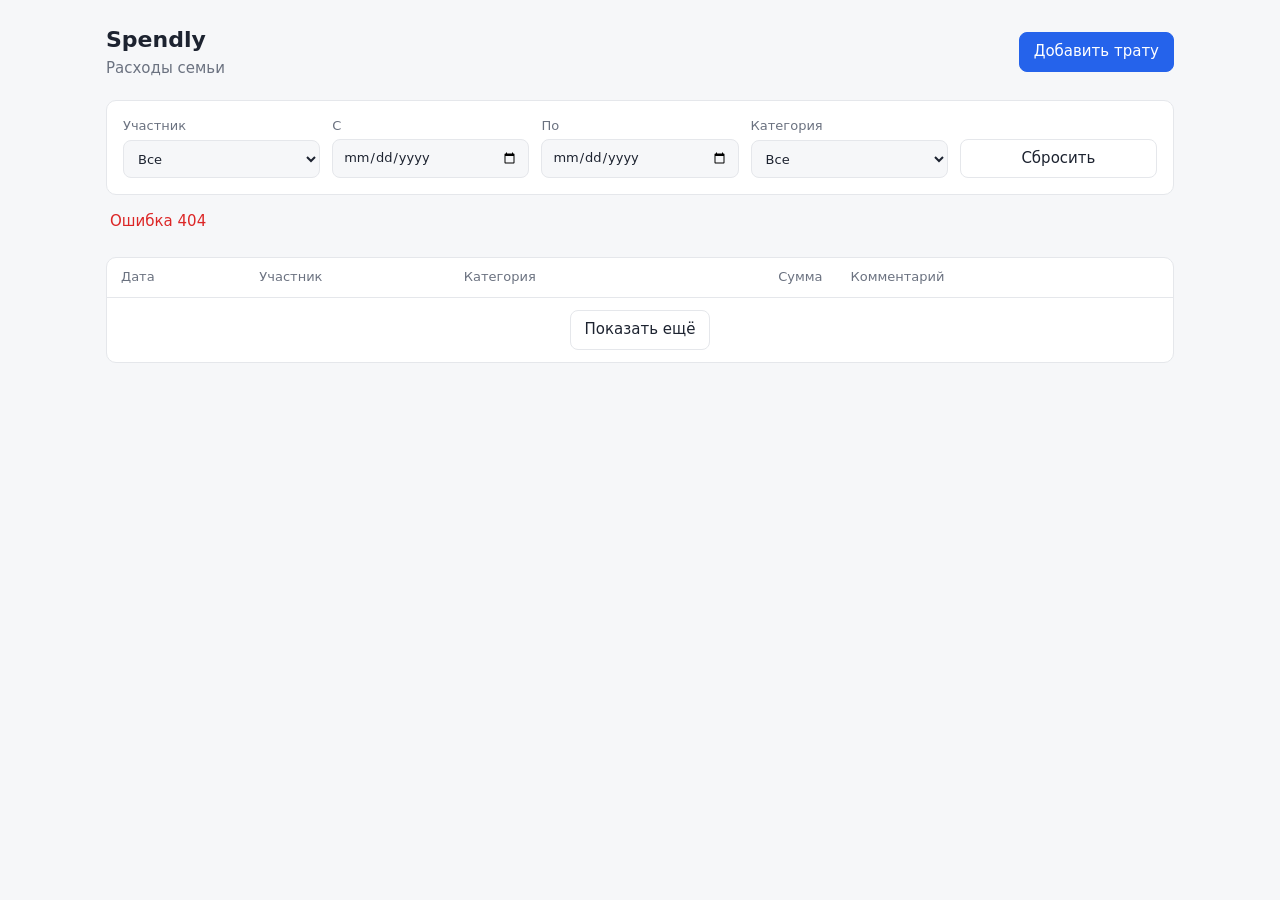
==== web/index.html @ 037816d2 "Day 1: end-to-end skeleton — bot agent, REST API, web panel, compose - expense: Money in kopecks, ca" ====
<!doctype html>
<html lang="ru">
<head>
<meta charset="utf-8">
<meta name="viewport" content="width=device-width, initial-scale=1">
<title>Spendly — расходы семьи</title>
<style>
:root { --bg:#f6f7f9; --card:#fff; --text:#1d2330; --muted:#6b7280; --line:#e5e7eb; --accent:#2563eb; --danger:#dc2626; --radius:10px; color-scheme: light dark; }
@media (prefers-color-scheme: dark) { :root { --bg:#0f1115; --card:#181b21; --text:#e6e8ec; --muted:#9aa3b2; --line:#2a2f38; --accent:#60a5fa; --danger:#f87171; } }
* { box-sizing: border-box; }
body { margin: 0; font: 15px/1.45 system-ui, -apple-system, "Segoe UI", Roboto, sans-serif; background: var(--bg); color: var(--text); }
main { max-width: 1100px; margin: 0 auto; padding: 24px 16px 48px; }
header { display: flex; align-items: center; justify-content: space-between; gap: 16px; margin-bottom: 20px; flex-wrap: wrap; }
h1 { font-size: 22px; margin: 0; }
header p { margin: 2px 0 0; color: var(--muted); }
.card { background: var(--card); border: 1px solid var(--line); border-radius: var(--radius); }
.filters { display: grid; grid-template-columns: repeat(auto-fit, minmax(160px, 1fr)); gap: 12px; padding: 16px; margin-bottom: 16px; align-items: end; }
label { display: flex; flex-direction: column; gap: 4px; font-size: 13px; color: var(--muted); }
input, select { font: inherit; color: var(--text); background: var(--bg); border: 1px solid var(--line); border-radius: 8px; padding: 8px 10px; min-height: 38px; }
button { font: inherit; border-radius: 8px; padding: 8px 14px; border: 1px solid var(--line); background: var(--card); color: var(--text); cursor: pointer; min-height: 38px; }
button.primary { background: var(--accent); border-color: var(--accent); color: #fff; }
button.link { border: none; background: none; color: var(--accent); padding: 4px 6px; min-height: auto; }
button.link.danger { color: var(--danger); }
:focus-visible { outline: 2px solid var(--accent); outline-offset: 2px; }
.summary { display: flex; gap: 8px 20px; flex-wrap: wrap; margin: 0 4px 12px; color: var(--muted); }
.summary b { color: var(--text); }
.table-wrap { overflow-x: auto; }
table { width: 100%; border-collapse: collapse; }
th, td { padding: 10px 14px; text-align: left; border-bottom: 1px solid var(--line); white-space: nowrap; }
th { font-size: 13px; color: var(--muted); font-weight: 500; }
td.amount, th.amount { text-align: right; font-variant-numeric: tabular-nums; }
td.comment { white-space: normal; min-width: 160px; }
tbody tr:last-child td { border-bottom: none; }
.tag { font-size: 13px; padding: 2px 8px; border-radius: 999px; background: var(--bg); border: 1px solid var(--line); }
.empty { padding: 40px 16px; text-align: center; color: var(--muted); }
.more { display: flex; justify-content: center; padding: 12px; }
.error { color: var(--danger); margin: 0 4px 12px; }
.error:empty { display: none; }
.visually-hidden { position: absolute; width: 1px; height: 1px; overflow: hidden; clip: rect(0 0 0 0); }
dialog { border: 1px solid var(--line); border-radius: var(--radius); background: var(--card); color: var(--text); padding: 20px; width: min(420px, calc(100vw - 32px)); }
dialog::backdrop { background: rgb(0 0 0 / .4); }
dialog form { display: grid; gap: 12px; }
dialog h2 { margin: 0 0 4px; font-size: 18px; }
.actions { display: flex; justify-content: flex-end; gap: 8px; margin-top: 4px; }
</style>
</head>
<body>
<main>
  <header>
    <div><h1>Spendly</h1><p>Расходы семьи</p></div>
    <button class="primary" id="add">Добавить трату</button>
  </header>

  <section class="card filters" aria-label="Фильтры">
    <label>Участник <select id="f-user"><option value="">Все</option></select></label>
    <label>С <input type="date" id="f-from"></label>
    <label>По <input type="date" id="f-to"></label>
    <label>Категория <select id="f-category"><option value="">Все</option></select></label>
    <button id="reset">Сбросить</button>
  </section>

  <p class="error" id="error" role="alert"></p>
  <div class="summary" id="summary" aria-live="polite"></div>

  <section class="card">
    <div class="table-wrap"><table>
      <thead><tr><th>Дата</th><th>Участник</th><th>Категория</th><th class="amount">Сумма</th><th>Комментарий</th><th><span class="visually-hidden">Действия</span></th></tr></thead>
      <tbody id="rows"></tbody>
    </table></div>
    <div class="empty" id="empty" hidden>Трат нет. Напишите боту «кофе 350» или добавьте трату здесь.</div>
    <div class="more" id="more" hidden><button id="more-btn">Показать ещё</button></div>
  </section>
</main>

<dialog id="dialog" aria-labelledby="form-title">
  <form id="form">
    <h2 id="form-title">Новая трата</h2>
    <label>Участник <select name="user_id" required></select></label>
    <label>Сумма, ₽ <input name="amount" inputmode="decimal" required placeholder="350"></label>
    <label>Категория <select name="category" required></select></label>
    <label>Дата <input name="spent_at" type="date" required></label>
    <label>Комментарий <input name="comment" maxlength="500" placeholder="кофе"></label>
    <p class="error" id="form-error" role="alert"></p>
    <div class="actions">
      <button type="button" id="cancel">Отмена</button>
      <button class="primary" type="submit">Сохранить</button>
    </div>
  </form>
</dialog>

<script>
const PAGE = 50;
const FILTERS = [['user_id', 'f-user'], ['from', 'f-from'], ['to', 'f-to'], ['category', 'f-category']];
const $ = (id) => document.getElementById(id);
const rub = new Intl.NumberFormat('ru-RU', { style: 'currency', currency: 'RUB', maximumFractionDigits: 2 });
const esc = (s) => String(s).replace(/[&<>"']/g, (c) => ({ '&': '&amp;', '<': '&lt;', '>': '&gt;', '"': '&quot;', "'": '&#39;' }[c]));
const fmtDate = (d) => d.split('-').reverse().join('.');
const today = () => new Date().toLocaleDateString('sv-SE'); // YYYY-MM-DD в поясе браузера

let items = [], users = [], editing = null;

async function api(method, path, body) {
  const res = await fetch(path, {
    method,
    headers: body ? { 'Content-Type': 'application/json' } : {},
    body: body ? JSON.stringify(body) : undefined,
  });
  if (res.status === 204) return null;
  const data = await res.json().catch(() => ({}));
  if (!res.ok) throw new Error(data.error || `Ошибка ${res.status}`);
  return data;
}

async function load(append = false) {
  $('error').textContent = '';
  const params = new URLSearchParams({ limit: PAGE, offset: append ? items.length : 0 });
  for (const [key, id] of FILTERS) if ($(id).value) params.set(key, $(id).value);
  try {
    const data = await api('GET', '/api/expenses?' + params);
    items = append ? items.concat(data.items) : data.items;
    render(data.summary);
  } catch (e) { $('error').textContent = e.message; }
}

function render(summary) {
  $('rows').innerHTML = items.map((e) => `
    <tr>
      <td>${fmtDate(e.spent_at)}</td>
      <td>${esc(e.user_name)}</td>
      <td><span class="tag">${esc(e.category)}</span></td>
      <td class="amount">${rub.format(e.amount)}</td>
      <td class="comment">${esc(e.comment)}</td>
      <td><button class="link" data-edit="${e.id}">Изменить</button><button class="link danger" data-delete="${e.id}">Удалить</button></td>
    </tr>`).join('');
  $('empty').hidden = items.length > 0;
  $('more').hidden = items.length >= summary.count;
  const cats = Object.entries(summary.by_category).sort((a, b) => b[1] - a[1])
    .map(([c, m]) => `${esc(c)} ${rub.format(m)}`).join(' · ');
  $('summary').innerHTML = `<span>Трат: <b>${summary.count}</b></span><span>Сумма: <b>${rub.format(summary.total)}</b></span>${cats ? `<span>${cats}</span>` : ''}`;
}

function openForm(e) {
  editing = e || null;
  const f = $('form');
  $('form-title').textContent = e ? 'Изменить трату' : 'Новая трата';
  $('form-error').textContent = '';
  f.user_id.value = e ? e.user_id : ($('f-user').value || users[0].id);
  f.amount.value = e ? e.amount : '';
  f.category.value = e ? e.category : 'еда';
  f.spent_at.value = e ? e.spent_at : today();
  f.spent_at.max = today();
  f.comment.value = e ? e.comment : '';
  $('dialog').showModal();
  f.amount.focus();
}

$('form').addEventListener('submit', async (ev) => {
  ev.preventDefault();
  const f = ev.target;
  const body = {
    user_id: Number(f.user_id.value), amount: f.amount.value, category: f.category.value,
    spent_at: f.spent_at.value, comment: f.comment.value,
  };
  try {
    if (editing) await api('PATCH', `/api/expenses/${editing.id}`, body);
    else await api('POST', '/api/expenses', body);
    $('dialog').close();
    load();
  } catch (e) { $('form-error').textContent = e.message; }
});

$('rows').addEventListener('click', async (ev) => {
  const { edit, delete: del } = ev.target.dataset;
  const e = items.find((x) => x.id === Number(edit || del));
  if (!e) return;
  if (edit) return openForm(e);
  if (!confirm(`Удалить «${e.comment || e.category}» на ${rub.format(e.amount)}?`)) return;
  try { await api('DELETE', `/api/expenses/${e.id}`); load(); } catch (err) { $('error').textContent = err.message; }
});

$('add').addEventListener('click', () => {
  if (users.length) openForm();
  else $('error').textContent = 'В семье пока нет участников: задайте FAMILY_MEMBERS или напишите боту.';
});
$('cancel').addEventListener('click', () => $('dialog').close());
$('more-btn').addEventListener('click', () => load(true));
$('reset').addEventListener('click', () => { for (const [, id] of FILTERS) $(id).value = ''; load(); });
for (const [, id] of FILTERS) $(id).addEventListener('change', () => load());

(async () => {
  try {
    const [u, cats] = await Promise.all([api('GET', '/api/users'), api('GET', '/api/categories')]);
    users = u;
    const userOpts = users.map((x) => `<option value="${x.id}">${esc(x.name)}</option>`).join('');
    const catOpts = cats.map((c) => `<option>${esc(c)}</option>`).join('');
    $('f-user').insertAdjacentHTML('beforeend', userOpts);
    $('f-category').insertAdjacentHTML('beforeend', catOpts);
    $('form').user_id.innerHTML = userOpts;
    $('form').category.innerHTML = catOpts;
  } catch (e) { $('error').textContent = e.message; }
  load();
})();
</script>
</body>
</html>
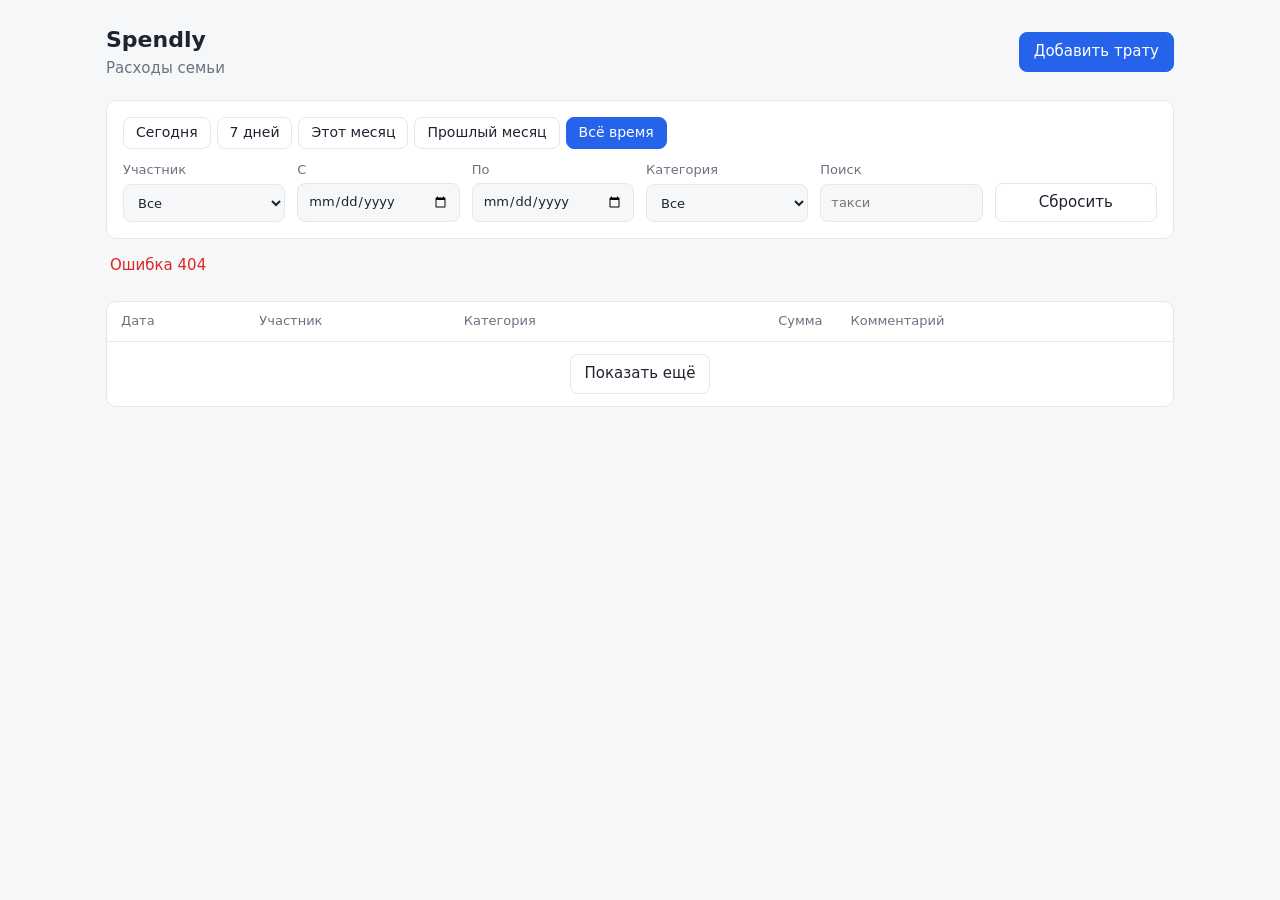
==== commit faabc550: "Day 4: panel period presets, comment search, phone layout - presets use the same period rules as the" ====
--- a/web/index.html
+++ b/web/index.html
@@ -14,7 +14,10 @@
 h1 { font-size: 22px; margin: 0; }
 header p { margin: 2px 0 0; color: var(--muted); }
 .card { background: var(--card); border: 1px solid var(--line); border-radius: var(--radius); }
-.filters { display: grid; grid-template-columns: repeat(auto-fit, minmax(160px, 1fr)); gap: 12px; padding: 16px; margin-bottom: 16px; align-items: end; }
+.filters { display: grid; grid-template-columns: repeat(auto-fit, minmax(140px, 1fr)); gap: 12px; padding: 16px; margin-bottom: 16px; align-items: end; }
+.presets { grid-column: 1 / -1; display: flex; flex-wrap: wrap; gap: 6px; }
+.presets button { min-height: 32px; padding: 4px 12px; font-size: 14px; }
+.presets button[aria-pressed="true"] { background: var(--accent); border-color: var(--accent); color: #fff; }
 label { display: flex; flex-direction: column; gap: 4px; font-size: 13px; color: var(--muted); }
 input, select { font: inherit; color: var(--text); background: var(--bg); border: 1px solid var(--line); border-radius: 8px; padding: 8px 10px; min-height: 38px; }
 button { font: inherit; border-radius: 8px; padding: 8px 14px; border: 1px solid var(--line); background: var(--card); color: var(--text); cursor: pointer; min-height: 38px; }
@@ -42,6 +45,20 @@
 dialog form { display: grid; gap: 12px; }
 dialog h2 { margin: 0 0 4px; font-size: 18px; }
 .actions { display: flex; justify-content: flex-end; gap: 8px; margin-top: 4px; }
+/* Phone: each row becomes two lines — what and how much, then when / who / category. */
+@media (max-width: 640px) {
+  thead { display: none; }
+  table, tbody { display: block; }
+  tbody tr { display: flex; flex-wrap: wrap; align-items: baseline; gap: 4px 10px; padding: 12px 14px; border-bottom: 1px solid var(--line); }
+  tbody tr:last-child { border-bottom: none; }
+  tbody td { display: block; padding: 0; border: none; }
+  td.comment { order: 1; flex: 1 1 60%; min-width: 0; font-weight: 500; }
+  td.amount { order: 2; font-weight: 600; }
+  td.date { order: 3; font-size: 13px; color: var(--muted); }
+  td.user { order: 4; font-size: 13px; color: var(--muted); }
+  td.cat { order: 5; }
+  td.row-actions { order: 6; margin-left: auto; }
+}
 </style>
 </head>
 <body>
@@ -52,10 +69,18 @@
   </header>
 
   <section class="card filters" aria-label="Фильтры">
+    <div class="presets" role="group" aria-label="Период">
+      <button data-preset="today" aria-pressed="false">Сегодня</button>
+      <button data-preset="week" aria-pressed="false">7 дней</button>
+      <button data-preset="month" aria-pressed="false">Этот месяц</button>
+      <button data-preset="prev" aria-pressed="false">Прошлый месяц</button>
+      <button data-preset="all" aria-pressed="true">Всё время</button>
+    </div>
     <label>Участник <select id="f-user"><option value="">Все</option></select></label>
     <label>С <input type="date" id="f-from"></label>
     <label>По <input type="date" id="f-to"></label>
     <label>Категория <select id="f-category"><option value="">Все</option></select></label>
+    <label>Поиск <input type="search" id="f-text" placeholder="такси"></label>
     <button id="reset">Сбросить</button>
   </section>
 
@@ -67,7 +92,7 @@
       <thead><tr><th>Дата</th><th>Участник</th><th>Категория</th><th class="amount">Сумма</th><th>Комментарий</th><th><span class="visually-hidden">Действия</span></th></tr></thead>
       <tbody id="rows"></tbody>
     </table></div>
-    <div class="empty" id="empty" hidden>Трат нет. Напишите боту «кофе 350» или добавьте трату здесь.</div>
+    <div class="empty" id="empty" hidden></div>
     <div class="more" id="more" hidden><button id="more-btn">Показать ещё</button></div>
   </section>
 </main>
@@ -90,12 +115,26 @@
 
 <script>
 const PAGE = 50;
-const FILTERS = [['user_id', 'f-user'], ['from', 'f-from'], ['to', 'f-to'], ['category', 'f-category']];
+const FILTERS = [['user_id', 'f-user'], ['from', 'f-from'], ['to', 'f-to'], ['category', 'f-category'], ['text', 'f-text']];
 const $ = (id) => document.getElementById(id);
 const rub = new Intl.NumberFormat('ru-RU', { style: 'currency', currency: 'RUB', maximumFractionDigits: 2 });
 const esc = (s) => String(s).replace(/[&<>"']/g, (c) => ({ '&': '&amp;', '<': '&lt;', '>': '&gt;', '"': '&quot;', "'": '&#39;' }[c]));
 const fmtDate = (d) => d.split('-').reverse().join('.');
-const today = () => new Date().toLocaleDateString('sv-SE'); // YYYY-MM-DD в поясе браузера
+const iso = (d) => d.toLocaleDateString('sv-SE'); // YYYY-MM-DD в поясе браузера
+const today = () => iso(new Date());
+
+// Те же периоды, что понимает бот: 7 дней включая сегодня, месяц — с 1-го числа.
+const PRESETS = {
+  today: () => [today(), today()],
+  week: () => { const d = new Date(); d.setDate(d.getDate() - 6); return [iso(d), today()]; },
+  month: () => { const d = new Date(); return [iso(new Date(d.getFullYear(), d.getMonth(), 1)), today()]; },
+  prev: () => { const d = new Date(); return [iso(new Date(d.getFullYear(), d.getMonth() - 1, 1)), iso(new Date(d.getFullYear(), d.getMonth(), 0))]; },
+  all: () => ['', ''],
+};
+
+function pressPreset(name) {
+  for (const b of document.querySelectorAll('[data-preset]')) b.setAttribute('aria-pressed', String(b.dataset.preset === name));
+}
 
 let items = [], users = [], editing = null;
 
@@ -125,19 +164,24 @@
 function render(summary) {
   $('rows').innerHTML = items.map((e) => `
     <tr>
-      <td>${fmtDate(e.spent_at)}</td>
-      <td>${esc(e.user_name)}</td>
-      <td><span class="tag">${esc(e.category)}</span></td>
+      <td class="date">${fmtDate(e.spent_at)}</td>
+      <td class="user">${esc(e.user_name)}</td>
+      <td class="cat"><span class="tag">${esc(e.category)}</span></td>
       <td class="amount">${rub.format(e.amount)}</td>
       <td class="comment">${esc(e.comment)}</td>
-      <td><button class="link" data-edit="${e.id}">Изменить</button><button class="link danger" data-delete="${e.id}">Удалить</button></td>
+      <td class="row-actions"><button class="link" data-edit="${e.id}" aria-label="Изменить: ${esc(label(e))}">Изменить</button><button class="link danger" data-delete="${e.id}" aria-label="Удалить: ${esc(label(e))}">Удалить</button></td>
     </tr>`).join('');
   $('empty').hidden = items.length > 0;
+  $('empty').textContent = FILTERS.some(([, id]) => $(id).value)
+    ? 'По этим фильтрам ничего не найдено.'
+    : 'Трат нет. Напишите боту «кофе 350» или добавьте трату здесь.';
   $('more').hidden = items.length >= summary.count;
   const cats = Object.entries(summary.by_category).sort((a, b) => b[1] - a[1])
     .map(([c, m]) => `${esc(c)} ${rub.format(m)}`).join(' · ');
   $('summary').innerHTML = `<span>Трат: <b>${summary.count}</b></span><span>Сумма: <b>${rub.format(summary.total)}</b></span>${cats ? `<span>${cats}</span>` : ''}`;
 }
+
+const label = (e) => `${e.comment || e.category}, ${rub.format(e.amount)}, ${fmtDate(e.spent_at)}`;
 
 function openForm(e) {
   editing = e || null;
@@ -184,8 +228,18 @@
 });
 $('cancel').addEventListener('click', () => $('dialog').close());
 $('more-btn').addEventListener('click', () => load(true));
-$('reset').addEventListener('click', () => { for (const [, id] of FILTERS) $(id).value = ''; load(); });
-for (const [, id] of FILTERS) $(id).addEventListener('change', () => load());
+$('reset').addEventListener('click', () => { for (const [, id] of FILTERS) $(id).value = ''; pressPreset('all'); load(); });
+for (const id of ['f-user', 'f-category']) $(id).addEventListener('change', () => load());
+for (const id of ['f-from', 'f-to']) $(id).addEventListener('change', () => { pressPreset(null); load(); });
+let searchTimer;
+$('f-text').addEventListener('input', () => { clearTimeout(searchTimer); searchTimer = setTimeout(load, 300); });
+for (const b of document.querySelectorAll('[data-preset]')) {
+  b.addEventListener('click', () => {
+    [$('f-from').value, $('f-to').value] = PRESETS[b.dataset.preset]();
+    pressPreset(b.dataset.preset);
+    load();
+  });
+}
 
 (async () => {
   try {
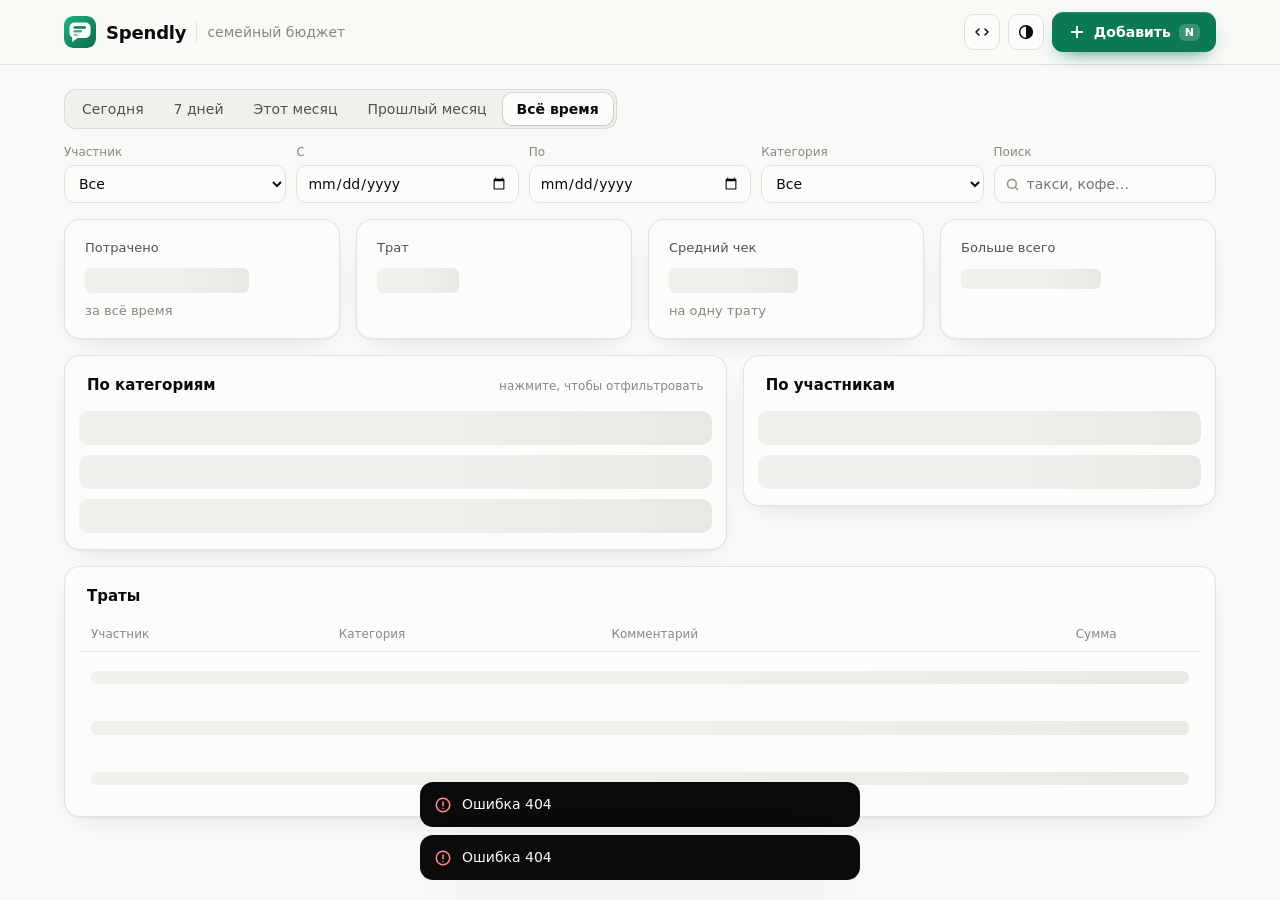
==== commit 83674552: "Product polish: dashboard panel, logo, README showcase Panel (web/: index.html + styles.css + app.js" ====
--- a/web/index.html
+++ b/web/index.html
@@ -3,257 +3,146 @@
 <head>
 <meta charset="utf-8">
 <meta name="viewport" content="width=device-width, initial-scale=1">
-<title>Spendly — расходы семьи</title>
-<style>
-:root { --bg:#f6f7f9; --card:#fff; --text:#1d2330; --muted:#6b7280; --line:#e5e7eb; --accent:#2563eb; --danger:#dc2626; --radius:10px; color-scheme: light dark; }
-@media (prefers-color-scheme: dark) { :root { --bg:#0f1115; --card:#181b21; --text:#e6e8ec; --muted:#9aa3b2; --line:#2a2f38; --accent:#60a5fa; --danger:#f87171; } }
-* { box-sizing: border-box; }
-body { margin: 0; font: 15px/1.45 system-ui, -apple-system, "Segoe UI", Roboto, sans-serif; background: var(--bg); color: var(--text); }
-main { max-width: 1100px; margin: 0 auto; padding: 24px 16px 48px; }
-header { display: flex; align-items: center; justify-content: space-between; gap: 16px; margin-bottom: 20px; flex-wrap: wrap; }
-h1 { font-size: 22px; margin: 0; }
-header p { margin: 2px 0 0; color: var(--muted); }
-.card { background: var(--card); border: 1px solid var(--line); border-radius: var(--radius); }
-.filters { display: grid; grid-template-columns: repeat(auto-fit, minmax(140px, 1fr)); gap: 12px; padding: 16px; margin-bottom: 16px; align-items: end; }
-.presets { grid-column: 1 / -1; display: flex; flex-wrap: wrap; gap: 6px; }
-.presets button { min-height: 32px; padding: 4px 12px; font-size: 14px; }
-.presets button[aria-pressed="true"] { background: var(--accent); border-color: var(--accent); color: #fff; }
-label { display: flex; flex-direction: column; gap: 4px; font-size: 13px; color: var(--muted); }
-input, select { font: inherit; color: var(--text); background: var(--bg); border: 1px solid var(--line); border-radius: 8px; padding: 8px 10px; min-height: 38px; }
-button { font: inherit; border-radius: 8px; padding: 8px 14px; border: 1px solid var(--line); background: var(--card); color: var(--text); cursor: pointer; min-height: 38px; }
-button.primary { background: var(--accent); border-color: var(--accent); color: #fff; }
-button.link { border: none; background: none; color: var(--accent); padding: 4px 6px; min-height: auto; }
-button.link.danger { color: var(--danger); }
-:focus-visible { outline: 2px solid var(--accent); outline-offset: 2px; }
-.summary { display: flex; gap: 8px 20px; flex-wrap: wrap; margin: 0 4px 12px; color: var(--muted); }
-.summary b { color: var(--text); }
-.table-wrap { overflow-x: auto; }
-table { width: 100%; border-collapse: collapse; }
-th, td { padding: 10px 14px; text-align: left; border-bottom: 1px solid var(--line); white-space: nowrap; }
-th { font-size: 13px; color: var(--muted); font-weight: 500; }
-td.amount, th.amount { text-align: right; font-variant-numeric: tabular-nums; }
-td.comment { white-space: normal; min-width: 160px; }
-tbody tr:last-child td { border-bottom: none; }
-.tag { font-size: 13px; padding: 2px 8px; border-radius: 999px; background: var(--bg); border: 1px solid var(--line); }
-.empty { padding: 40px 16px; text-align: center; color: var(--muted); }
-.more { display: flex; justify-content: center; padding: 12px; }
-.error { color: var(--danger); margin: 0 4px 12px; }
-.error:empty { display: none; }
-.visually-hidden { position: absolute; width: 1px; height: 1px; overflow: hidden; clip: rect(0 0 0 0); }
-dialog { border: 1px solid var(--line); border-radius: var(--radius); background: var(--card); color: var(--text); padding: 20px; width: min(420px, calc(100vw - 32px)); }
-dialog::backdrop { background: rgb(0 0 0 / .4); }
-dialog form { display: grid; gap: 12px; }
-dialog h2 { margin: 0 0 4px; font-size: 18px; }
-.actions { display: flex; justify-content: flex-end; gap: 8px; margin-top: 4px; }
-/* Phone: each row becomes two lines — what and how much, then when / who / category. */
-@media (max-width: 640px) {
-  thead { display: none; }
-  table, tbody { display: block; }
-  tbody tr { display: flex; flex-wrap: wrap; align-items: baseline; gap: 4px 10px; padding: 12px 14px; border-bottom: 1px solid var(--line); }
-  tbody tr:last-child { border-bottom: none; }
-  tbody td { display: block; padding: 0; border: none; }
-  td.comment { order: 1; flex: 1 1 60%; min-width: 0; font-weight: 500; }
-  td.amount { order: 2; font-weight: 600; }
-  td.date { order: 3; font-size: 13px; color: var(--muted); }
-  td.user { order: 4; font-size: 13px; color: var(--muted); }
-  td.cat { order: 5; }
-  td.row-actions { order: 6; margin-left: auto; }
-}
-</style>
+<meta name="color-scheme" content="light dark">
+<title>Spendly — семейный бюджет</title>
+<link rel="icon" href="logo.svg" type="image/svg+xml">
+<link rel="stylesheet" href="styles.css">
+<script>
+  // Apply the saved theme before the first paint so the page doesn't flash.
+  try { const t = localStorage.getItem('spendly-theme'); if (t === 'light' || t === 'dark') document.documentElement.dataset.theme = t; } catch {}
+</script>
+<script type="module" src="app.js"></script>
 </head>
-<body>
-<main>
-  <header>
-    <div><h1>Spendly</h1><p>Расходы семьи</p></div>
-    <button class="primary" id="add">Добавить трату</button>
-  </header>
+<body class="booting">
+<header class="topbar">
+  <div class="container topbar-inner">
+    <a class="brand" href="/" aria-label="Spendly — на главную">
+      <img src="logo.svg" alt="" width="32" height="32">
+      <span class="brand-name">Spendly</span>
+      <span class="brand-sub">семейный бюджет</span>
+    </a>
+    <div class="topbar-actions">
+      <a class="ghost icon-btn" href="/docs" target="_blank" rel="noopener" aria-label="Документация API" title="Документация API">
+        <svg viewBox="0 0 24 24" width="18" height="18" fill="none" stroke="currentColor" stroke-width="2" stroke-linecap="round" stroke-linejoin="round" aria-hidden="true"><path d="M8 8l-4 4 4 4M16 8l4 4-4 4"/></svg>
+      </a>
+      <button class="ghost icon-btn" id="theme" type="button" aria-label="Тема оформления"></button>
+      <button class="primary" id="add" type="button">
+        <svg viewBox="0 0 24 24" width="18" height="18" fill="none" stroke="currentColor" stroke-width="2.4" stroke-linecap="round" aria-hidden="true"><path d="M12 5v14M5 12h14"/></svg>
+        <span>Добавить</span><kbd>N</kbd>
+      </button>
+    </div>
+  </div>
+</header>
 
-  <section class="card filters" aria-label="Фильтры">
-    <div class="presets" role="group" aria-label="Период">
-      <button data-preset="today" aria-pressed="false">Сегодня</button>
-      <button data-preset="week" aria-pressed="false">7 дней</button>
-      <button data-preset="month" aria-pressed="false">Этот месяц</button>
-      <button data-preset="prev" aria-pressed="false">Прошлый месяц</button>
-      <button data-preset="all" aria-pressed="true">Всё время</button>
+<main class="container">
+  <section class="toolbar reveal" style="--i:0" aria-label="Фильтры">
+    <div class="segmented" role="group" aria-label="Период">
+      <button type="button" data-preset="today" aria-pressed="false">Сегодня</button>
+      <button type="button" data-preset="week" aria-pressed="false">7 дней</button>
+      <button type="button" data-preset="month" aria-pressed="false">Этот месяц</button>
+      <button type="button" data-preset="prev" aria-pressed="false">Прошлый месяц</button>
+      <button type="button" data-preset="all" aria-pressed="true">Всё время</button>
     </div>
-    <label>Участник <select id="f-user"><option value="">Все</option></select></label>
-    <label>С <input type="date" id="f-from"></label>
-    <label>По <input type="date" id="f-to"></label>
-    <label>Категория <select id="f-category"><option value="">Все</option></select></label>
-    <label>Поиск <input type="search" id="f-text" placeholder="такси"></label>
-    <button id="reset">Сбросить</button>
+    <button class="ghost filters-toggle" id="filters-toggle" type="button" aria-expanded="false" aria-controls="filters">Фильтры</button>
+    <div class="filters" id="filters">
+      <label class="field"><span>Участник</span><select id="f-user"><option value="">Все</option></select></label>
+      <label class="field"><span>С</span><input type="date" id="f-from"></label>
+      <label class="field"><span>По</span><input type="date" id="f-to"></label>
+      <label class="field"><span>Категория</span><select id="f-category"><option value="">Все</option></select></label>
+      <label class="field search"><span>Поиск</span><input type="search" id="f-text" placeholder="такси, кофе…" autocomplete="off"></label>
+      <button class="ghost reset" id="reset" type="button" hidden>Сбросить</button>
+    </div>
   </section>
 
-  <p class="error" id="error" role="alert"></p>
-  <div class="summary" id="summary" aria-live="polite"></div>
+  <section class="kpis reveal" style="--i:1" aria-label="Итоги">
+    <article class="card kpi">
+      <p class="kpi-label">Потрачено</p>
+      <p class="kpi-value" id="kpi-total"><span class="sk" style="width:70%"></span></p>
+      <p class="kpi-sub" id="kpi-period">за всё время</p>
+    </article>
+    <article class="card kpi">
+      <p class="kpi-label">Трат</p>
+      <p class="kpi-value" id="kpi-count"><span class="sk" style="width:35%"></span></p>
+      <p class="kpi-sub" id="kpi-members">&nbsp;</p>
+    </article>
+    <article class="card kpi">
+      <p class="kpi-label">Средний чек</p>
+      <p class="kpi-value" id="kpi-avg"><span class="sk" style="width:55%"></span></p>
+      <p class="kpi-sub">на одну трату</p>
+    </article>
+    <article class="card kpi">
+      <p class="kpi-label">Больше всего</p>
+      <p class="kpi-value kpi-top" id="kpi-top"><span class="sk" style="width:60%"></span></p>
+      <p class="kpi-sub" id="kpi-top-sub">&nbsp;</p>
+    </article>
+  </section>
 
-  <section class="card">
-    <div class="table-wrap"><table>
-      <thead><tr><th>Дата</th><th>Участник</th><th>Категория</th><th class="amount">Сумма</th><th>Комментарий</th><th><span class="visually-hidden">Действия</span></th></tr></thead>
-      <tbody id="rows"></tbody>
-    </table></div>
-    <div class="empty" id="empty" hidden></div>
-    <div class="more" id="more" hidden><button id="more-btn">Показать ещё</button></div>
+  <section class="breakdowns reveal" style="--i:2">
+    <article class="card panel">
+      <header class="panel-head"><h2>По категориям</h2><span class="hint">нажмите, чтобы отфильтровать</span></header>
+      <div class="bars" id="by-category"><span class="sk bar-sk"></span><span class="sk bar-sk"></span><span class="sk bar-sk"></span></div>
+    </article>
+    <article class="card panel">
+      <header class="panel-head"><h2>По участникам</h2></header>
+      <div class="bars" id="by-user"><span class="sk bar-sk"></span><span class="sk bar-sk"></span></div>
+    </article>
+  </section>
+
+  <section class="card panel list reveal" style="--i:3" aria-labelledby="list-title">
+    <header class="panel-head"><h2 id="list-title">Траты</h2><span class="hint" id="list-count"></span></header>
+    <div class="table-wrap">
+      <table>
+        <thead><tr><th>Участник</th><th>Категория</th><th>Комментарий</th><th class="num">Сумма</th><th><span class="sr-only">Действия</span></th></tr></thead>
+        <tbody id="rows">
+          <tr class="sk-row"><td colspan="5"><span class="sk"></span></td></tr>
+          <tr class="sk-row"><td colspan="5"><span class="sk"></span></td></tr>
+          <tr class="sk-row"><td colspan="5"><span class="sk"></span></td></tr>
+        </tbody>
+      </table>
+    </div>
+    <div class="empty" id="empty" hidden>
+      <svg viewBox="0 0 64 64" aria-hidden="true">
+        <rect x="11" y="13" width="42" height="31" rx="10" fill="var(--surface-2)" stroke="var(--line)"/>
+        <path d="M17 38 L16 52 L30 42 Z" fill="var(--surface-2)"/>
+        <rect x="19" y="20.5" width="25" height="5" rx="2.5" fill="var(--track)"/>
+        <rect x="19" y="28" width="17" height="5" rx="2.5" fill="var(--track)"/>
+        <rect x="19" y="35.5" width="9" height="5" rx="2.5" fill="var(--track)"/>
+      </svg>
+      <p class="empty-title" id="empty-title"></p>
+      <p class="empty-text" id="empty-text"></p>
+      <button class="ghost" id="empty-action" type="button"></button>
+    </div>
+    <div class="more" id="more" hidden><button class="ghost" id="more-btn" type="button">Показать ещё</button></div>
   </section>
 </main>
 
 <dialog id="dialog" aria-labelledby="form-title">
   <form id="form">
-    <h2 id="form-title">Новая трата</h2>
-    <label>Участник <select name="user_id" required></select></label>
-    <label>Сумма, ₽ <input name="amount" inputmode="decimal" required placeholder="350"></label>
-    <label>Категория <select name="category" required></select></label>
-    <label>Дата <input name="spent_at" type="date" required></label>
-    <label>Комментарий <input name="comment" maxlength="500" placeholder="кофе"></label>
-    <p class="error" id="form-error" role="alert"></p>
-    <div class="actions">
-      <button type="button" id="cancel">Отмена</button>
-      <button class="primary" type="submit">Сохранить</button>
+    <header class="dialog-head">
+      <h2 id="form-title">Новая трата</h2>
+      <button type="button" class="ghost icon-btn" id="close-x" aria-label="Закрыть">
+        <svg viewBox="0 0 24 24" width="18" height="18" fill="none" stroke="currentColor" stroke-width="2" stroke-linecap="round" aria-hidden="true"><path d="M6 6l12 12M18 6L6 18"/></svg>
+      </button>
+    </header>
+    <label class="field amount"><span>Сумма, ₽</span><input name="amount" inputmode="decimal" required placeholder="0" autocomplete="off"></label>
+    <fieldset class="field cat-picker">
+      <legend>Категория</legend>
+      <div class="chips" id="cat-chips"></div>
+    </fieldset>
+    <div class="grid2">
+      <label class="field"><span>Участник</span><select name="user_id" required></select></label>
+      <label class="field"><span>Дата</span><input name="spent_at" type="date" required></label>
     </div>
+    <label class="field"><span>Комментарий</span><input name="comment" maxlength="500" placeholder="кофе" autocomplete="off"></label>
+    <p class="form-error" id="form-error" role="alert"></p>
+    <footer class="dialog-foot">
+      <button type="button" class="ghost" id="cancel">Отмена</button>
+      <button class="primary" type="submit" id="save">Сохранить</button>
+    </footer>
   </form>
 </dialog>
 
-<script>
-const PAGE = 50;
-const FILTERS = [['user_id', 'f-user'], ['from', 'f-from'], ['to', 'f-to'], ['category', 'f-category'], ['text', 'f-text']];
-const $ = (id) => document.getElementById(id);
-const rub = new Intl.NumberFormat('ru-RU', { style: 'currency', currency: 'RUB', maximumFractionDigits: 2 });
-const esc = (s) => String(s).replace(/[&<>"']/g, (c) => ({ '&': '&amp;', '<': '&lt;', '>': '&gt;', '"': '&quot;', "'": '&#39;' }[c]));
-const fmtDate = (d) => d.split('-').reverse().join('.');
-const iso = (d) => d.toLocaleDateString('sv-SE'); // YYYY-MM-DD в поясе браузера
-const today = () => iso(new Date());
-
-// Те же периоды, что понимает бот: 7 дней включая сегодня, месяц — с 1-го числа.
-const PRESETS = {
-  today: () => [today(), today()],
-  week: () => { const d = new Date(); d.setDate(d.getDate() - 6); return [iso(d), today()]; },
-  month: () => { const d = new Date(); return [iso(new Date(d.getFullYear(), d.getMonth(), 1)), today()]; },
-  prev: () => { const d = new Date(); return [iso(new Date(d.getFullYear(), d.getMonth() - 1, 1)), iso(new Date(d.getFullYear(), d.getMonth(), 0))]; },
-  all: () => ['', ''],
-};
-
-function pressPreset(name) {
-  for (const b of document.querySelectorAll('[data-preset]')) b.setAttribute('aria-pressed', String(b.dataset.preset === name));
-}
-
-let items = [], users = [], editing = null;
-
-async function api(method, path, body) {
-  const res = await fetch(path, {
-    method,
-    headers: body ? { 'Content-Type': 'application/json' } : {},
-    body: body ? JSON.stringify(body) : undefined,
-  });
-  if (res.status === 204) return null;
-  const data = await res.json().catch(() => ({}));
-  if (!res.ok) throw new Error(data.error || `Ошибка ${res.status}`);
-  return data;
-}
-
-async function load(append = false) {
-  $('error').textContent = '';
-  const params = new URLSearchParams({ limit: PAGE, offset: append ? items.length : 0 });
-  for (const [key, id] of FILTERS) if ($(id).value) params.set(key, $(id).value);
-  try {
-    const data = await api('GET', '/api/expenses?' + params);
-    items = append ? items.concat(data.items) : data.items;
-    render(data.summary);
-  } catch (e) { $('error').textContent = e.message; }
-}
-
-function render(summary) {
-  $('rows').innerHTML = items.map((e) => `
-    <tr>
-      <td class="date">${fmtDate(e.spent_at)}</td>
-      <td class="user">${esc(e.user_name)}</td>
-      <td class="cat"><span class="tag">${esc(e.category)}</span></td>
-      <td class="amount">${rub.format(e.amount)}</td>
-      <td class="comment">${esc(e.comment)}</td>
-      <td class="row-actions"><button class="link" data-edit="${e.id}" aria-label="Изменить: ${esc(label(e))}">Изменить</button><button class="link danger" data-delete="${e.id}" aria-label="Удалить: ${esc(label(e))}">Удалить</button></td>
-    </tr>`).join('');
-  $('empty').hidden = items.length > 0;
-  $('empty').textContent = FILTERS.some(([, id]) => $(id).value)
-    ? 'По этим фильтрам ничего не найдено.'
-    : 'Трат нет. Напишите боту «кофе 350» или добавьте трату здесь.';
-  $('more').hidden = items.length >= summary.count;
-  const cats = Object.entries(summary.by_category).sort((a, b) => b[1] - a[1])
-    .map(([c, m]) => `${esc(c)} ${rub.format(m)}`).join(' · ');
-  $('summary').innerHTML = `<span>Трат: <b>${summary.count}</b></span><span>Сумма: <b>${rub.format(summary.total)}</b></span>${cats ? `<span>${cats}</span>` : ''}`;
-}
-
-const label = (e) => `${e.comment || e.category}, ${rub.format(e.amount)}, ${fmtDate(e.spent_at)}`;
-
-function openForm(e) {
-  editing = e || null;
-  const f = $('form');
-  $('form-title').textContent = e ? 'Изменить трату' : 'Новая трата';
-  $('form-error').textContent = '';
-  f.user_id.value = e ? e.user_id : ($('f-user').value || users[0].id);
-  f.amount.value = e ? e.amount : '';
-  f.category.value = e ? e.category : 'еда';
-  f.spent_at.value = e ? e.spent_at : today();
-  f.spent_at.max = today();
-  f.comment.value = e ? e.comment : '';
-  $('dialog').showModal();
-  f.amount.focus();
-}
-
-$('form').addEventListener('submit', async (ev) => {
-  ev.preventDefault();
-  const f = ev.target;
-  const body = {
-    user_id: Number(f.user_id.value), amount: f.amount.value, category: f.category.value,
-    spent_at: f.spent_at.value, comment: f.comment.value,
-  };
-  try {
-    if (editing) await api('PATCH', `/api/expenses/${editing.id}`, body);
-    else await api('POST', '/api/expenses', body);
-    $('dialog').close();
-    load();
-  } catch (e) { $('form-error').textContent = e.message; }
-});
-
-$('rows').addEventListener('click', async (ev) => {
-  const { edit, delete: del } = ev.target.dataset;
-  const e = items.find((x) => x.id === Number(edit || del));
-  if (!e) return;
-  if (edit) return openForm(e);
-  if (!confirm(`Удалить «${e.comment || e.category}» на ${rub.format(e.amount)}?`)) return;
-  try { await api('DELETE', `/api/expenses/${e.id}`); load(); } catch (err) { $('error').textContent = err.message; }
-});
-
-$('add').addEventListener('click', () => {
-  if (users.length) openForm();
-  else $('error').textContent = 'В семье пока нет участников: задайте FAMILY_MEMBERS или напишите боту.';
-});
-$('cancel').addEventListener('click', () => $('dialog').close());
-$('more-btn').addEventListener('click', () => load(true));
-$('reset').addEventListener('click', () => { for (const [, id] of FILTERS) $(id).value = ''; pressPreset('all'); load(); });
-for (const id of ['f-user', 'f-category']) $(id).addEventListener('change', () => load());
-for (const id of ['f-from', 'f-to']) $(id).addEventListener('change', () => { pressPreset(null); load(); });
-let searchTimer;
-$('f-text').addEventListener('input', () => { clearTimeout(searchTimer); searchTimer = setTimeout(load, 300); });
-for (const b of document.querySelectorAll('[data-preset]')) {
-  b.addEventListener('click', () => {
-    [$('f-from').value, $('f-to').value] = PRESETS[b.dataset.preset]();
-    pressPreset(b.dataset.preset);
-    load();
-  });
-}
-
-(async () => {
-  try {
-    const [u, cats] = await Promise.all([api('GET', '/api/users'), api('GET', '/api/categories')]);
-    users = u;
-    const userOpts = users.map((x) => `<option value="${x.id}">${esc(x.name)}</option>`).join('');
-    const catOpts = cats.map((c) => `<option>${esc(c)}</option>`).join('');
-    $('f-user').insertAdjacentHTML('beforeend', userOpts);
-    $('f-category').insertAdjacentHTML('beforeend', catOpts);
-    $('form').user_id.innerHTML = userOpts;
-    $('form').category.innerHTML = catOpts;
-  } catch (e) { $('error').textContent = e.message; }
-  load();
-})();
-</script>
+<div class="toasts" id="toasts" aria-live="polite"></div>
+<div class="tooltip" id="tooltip" role="tooltip" hidden></div>
 </body>
 </html>
--- a/web/styles.css
+++ b/web/styles.css
@@ -0,0 +1,428 @@
+/* Spendly panel.
+   Tokens first. Dark values are their own steps, not an inversion; category
+   colors are the validated categorical palette (see README → «Панель»). */
+
+:root {
+  color-scheme: light;
+  --page: #f9f9f7;
+  --surface: #fcfcfb;
+  --surface-2: #f1f0ec;
+  --track: #e9e8e2;
+  --ink: #0b0b0b;
+  --ink-2: #52514e;
+  --muted: #898781;
+  --line: #e1e0d9;
+  --ring: rgba(11, 11, 11, 0.1);
+  --accent: #0b7a53;
+  --accent-hover: #096845;
+  --accent-ink: #ffffff;
+  --accent-soft: rgba(11, 122, 83, 0.1);
+  --danger: #c43535;
+  --danger-soft: rgba(208, 59, 59, 0.1);
+  --good: #36c46b;
+  --toast-action: #5fe0a8;
+  --shadow: 0 1px 2px rgba(11, 11, 11, 0.04), 0 10px 28px -16px rgba(11, 11, 11, 0.18);
+  --shadow-pop: 0 28px 70px -20px rgba(11, 11, 11, 0.4);
+
+  --cat-1: #2a78d6; /* еда */
+  --cat-2: #eb6834; /* транспорт */
+  --cat-3: #1baf7a; /* жильё */
+  --cat-4: #eda100; /* развлечения */
+  --cat-5: #e87ba4; /* здоровье */
+  --cat-6: #008300; /* покупки */
+  --cat-7: #6250d6; /* другое */
+
+  --radius: 16px;
+  --ease: cubic-bezier(0.2, 0.8, 0.2, 1);
+  --ease-spring: cubic-bezier(0.34, 1.4, 0.64, 1);
+  --t-fast: 140ms;
+  --t-med: 260ms;
+  --t-slow: 700ms;
+  --font: system-ui, -apple-system, "Segoe UI", Roboto, "Helvetica Neue", sans-serif;
+}
+
+@media (prefers-color-scheme: dark) {
+  :root:where(:not([data-theme="light"])) {
+    color-scheme: dark;
+    --page: #0d0d0d;
+    --surface: #1a1a19;
+    --surface-2: #242422;
+    --track: #2c2c2a;
+    --ink: #f0efec;
+    --ink-2: #c3c2b7;
+    --muted: #898781;
+    --line: #2c2c2a;
+    --ring: rgba(255, 255, 255, 0.1);
+    --accent: #2fbf86;
+    --accent-hover: #45d098;
+    --accent-ink: #04140d;
+    --accent-soft: rgba(47, 191, 134, 0.14);
+    --danger: #ef6b6b;
+    --danger-soft: rgba(239, 107, 107, 0.14);
+    --toast-action: #0b7a53;
+    --shadow: 0 1px 2px rgba(0, 0, 0, 0.4), 0 12px 32px -18px rgba(0, 0, 0, 0.7);
+    --shadow-pop: 0 30px 80px -20px rgba(0, 0, 0, 0.8);
+    --cat-1: #3987e5;
+    --cat-2: #d95926;
+    --cat-3: #199e70;
+    --cat-4: #c98500;
+    --cat-5: #d55181;
+    --cat-6: #008300;
+    --cat-7: #9085e9;
+  }
+}
+
+:root[data-theme="dark"] {
+  color-scheme: dark;
+  --page: #0d0d0d;
+  --surface: #1a1a19;
+  --surface-2: #242422;
+  --track: #2c2c2a;
+  --ink: #f0efec;
+  --ink-2: #c3c2b7;
+  --muted: #898781;
+  --line: #2c2c2a;
+  --ring: rgba(255, 255, 255, 0.1);
+  --accent: #2fbf86;
+  --accent-hover: #45d098;
+  --accent-ink: #04140d;
+  --accent-soft: rgba(47, 191, 134, 0.14);
+  --danger: #ef6b6b;
+  --danger-soft: rgba(239, 107, 107, 0.14);
+  --toast-action: #0b7a53;
+  --shadow: 0 1px 2px rgba(0, 0, 0, 0.4), 0 12px 32px -18px rgba(0, 0, 0, 0.7);
+  --shadow-pop: 0 30px 80px -20px rgba(0, 0, 0, 0.8);
+  --cat-1: #3987e5;
+  --cat-2: #d95926;
+  --cat-3: #199e70;
+  --cat-4: #c98500;
+  --cat-5: #d55181;
+  --cat-6: #008300;
+  --cat-7: #9085e9;
+}
+
+/* ---------- base ---------- */
+
+* { box-sizing: border-box; }
+html { -webkit-text-size-adjust: 100%; }
+body {
+  margin: 0;
+  background: var(--page);
+  color: var(--ink);
+  font: 15px/1.5 var(--font);
+  transition: background-color var(--t-med) var(--ease), color var(--t-med) var(--ease);
+}
+h1, h2, p { margin: 0; }
+.container { width: 100%; max-width: 1200px; margin: 0 auto; padding: 0 24px; }
+.sr-only { position: absolute; width: 1px; height: 1px; overflow: hidden; clip: rect(0 0 0 0); white-space: nowrap; }
+.muted { color: var(--muted); }
+:focus-visible { outline: 2px solid var(--accent); outline-offset: 2px; }
+
+/* ---------- buttons ---------- */
+
+.primary, .ghost {
+  display: inline-flex; align-items: center; justify-content: center; gap: 8px;
+  font: inherit; font-size: 14px; cursor: pointer; text-decoration: none; white-space: nowrap;
+  transition: background-color var(--t-fast), border-color var(--t-fast), color var(--t-fast),
+    transform var(--t-fast) var(--ease), box-shadow var(--t-fast);
+}
+.primary {
+  height: 40px; padding: 0 16px; border: 0; border-radius: 11px;
+  background: var(--accent); color: var(--accent-ink); font-weight: 600;
+  box-shadow: inset 0 1px 0 rgba(255, 255, 255, 0.18), 0 8px 20px -10px var(--accent);
+}
+.primary:hover { background: var(--accent-hover); }
+.primary kbd {
+  font: 600 11px/1 var(--font); padding: 3px 6px; border-radius: 6px;
+  background: rgba(255, 255, 255, 0.2);
+}
+.primary[aria-busy="true"] { opacity: 0.7; pointer-events: none; }
+.ghost {
+  height: 36px; padding: 0 12px; border: 1px solid var(--line); border-radius: 10px;
+  background: var(--surface); color: var(--ink);
+}
+.ghost:hover { background: var(--surface-2); }
+.primary:active, .ghost:active, .bar:active, .segmented button:active { transform: scale(0.97); }
+.icon-btn { width: 36px; padding: 0; }
+
+/* ---------- top bar ---------- */
+
+.topbar {
+  position: sticky; top: 0; z-index: 10;
+  background: color-mix(in srgb, var(--page) 80%, transparent);
+  backdrop-filter: saturate(1.4) blur(14px);
+  -webkit-backdrop-filter: saturate(1.4) blur(14px);
+  border-bottom: 1px solid var(--line);
+}
+.topbar-inner { display: flex; align-items: center; gap: 16px; height: 64px; }
+.brand { display: flex; align-items: center; gap: 10px; color: inherit; text-decoration: none; }
+.brand img { border-radius: 9px; transition: transform var(--t-med) var(--ease-spring); }
+.brand:hover img { transform: rotate(-6deg) scale(1.06); }
+.brand-name { font-weight: 750; font-size: 18px; letter-spacing: -0.01em; }
+.brand-sub { color: var(--muted); font-size: 14px; padding-left: 10px; border-left: 1px solid var(--line); }
+.topbar-actions { margin-left: auto; display: flex; gap: 8px; align-items: center; }
+
+/* ---------- layout ---------- */
+
+/* main.container: .container's padding shorthand would otherwise reset the top/bottom. */
+main.container { display: grid; gap: 16px; padding-top: 24px; padding-bottom: 72px; }
+.card { background: var(--surface); border: 1px solid var(--ring); border-radius: var(--radius); box-shadow: var(--shadow); }
+.reveal { animation: rise 560ms var(--ease) both; animation-delay: calc(var(--i, 0) * 70ms); }
+
+/* ---------- toolbar ---------- */
+
+.toolbar { display: grid; gap: 14px; }
+.segmented {
+  display: inline-flex; gap: 2px; padding: 3px; width: fit-content; max-width: 100%; overflow-x: auto;
+  border-radius: 12px; background: var(--surface-2); border: 1px solid var(--ring);
+  scrollbar-width: none;
+}
+.segmented button {
+  height: 32px; padding: 0 14px; border: 0; border-radius: 9px; background: transparent;
+  color: var(--ink-2); font: inherit; font-size: 14px; cursor: pointer; white-space: nowrap;
+  transition: color var(--t-fast), background-color var(--t-med) var(--ease), box-shadow var(--t-med) var(--ease), transform var(--t-fast) var(--ease);
+}
+.segmented button:hover { color: var(--ink); }
+.segmented button[aria-pressed="true"] {
+  background: var(--surface); color: var(--ink); font-weight: 600;
+  box-shadow: 0 1px 3px rgba(0, 0, 0, 0.1), 0 0 0 1px var(--ring);
+}
+.filters { display: grid; grid-template-columns: repeat(auto-fit, minmax(150px, 1fr)); gap: 10px; align-items: end; }
+.field { display: grid; gap: 4px; min-width: 0; font-size: 12px; font-weight: 500; color: var(--muted); }
+.field input, .field select {
+  width: 100%; height: 38px; padding: 0 10px; border: 1px solid var(--line); border-radius: 10px;
+  background: var(--surface); color: var(--ink); font: inherit; font-size: 14px;
+  transition: border-color var(--t-fast), box-shadow var(--t-fast);
+}
+.field input:focus, .field select:focus { outline: none; border-color: var(--accent); box-shadow: 0 0 0 3px var(--accent-soft); }
+.search input {
+  padding-left: 32px;
+  background: var(--surface) url("data:image/svg+xml;utf8,<svg xmlns='http://www.w3.org/2000/svg' viewBox='0 0 24 24' fill='none' stroke='%23898781' stroke-width='2.2' stroke-linecap='round'><circle cx='11' cy='11' r='7'/><path d='M20 20l-3.5-3.5'/></svg>") no-repeat 10px center / 15px;
+}
+.filters-toggle { display: none; }
+.reset { height: 38px; animation: pop-in var(--t-med) var(--ease-spring); }
+.reset[hidden] { display: none; }
+
+/* ---------- KPI tiles ---------- */
+
+.kpis { display: grid; grid-template-columns: repeat(4, minmax(0, 1fr)); gap: 16px; }
+.kpi { padding: 18px 20px; display: grid; gap: 4px; min-width: 0; transition: transform var(--t-med) var(--ease), box-shadow var(--t-med) var(--ease); }
+.kpi:hover { transform: translateY(-2px); }
+.kpi-label { font-size: 13px; font-weight: 500; color: var(--ink-2); }
+.kpi-value {
+  font-size: 28px; font-weight: 750; letter-spacing: -0.02em; line-height: 1.25;
+  white-space: nowrap; overflow: hidden; text-overflow: ellipsis;
+}
+.kpi-top { display: flex; align-items: center; gap: 8px; font-size: 22px; }
+.kpi-sub { font-size: 13px; color: var(--muted); white-space: nowrap; overflow: hidden; text-overflow: ellipsis; }
+
+/* ---------- breakdown bars ---------- */
+
+.breakdowns { display: grid; grid-template-columns: 1.4fr 1fr; gap: 16px; align-items: start; }
+.panel { padding: 16px 14px 12px; min-width: 0; }
+.panel-head { display: flex; align-items: baseline; justify-content: space-between; gap: 12px; padding: 2px 8px 10px; }
+.panel-head h2 { font-size: 15px; font-weight: 650; }
+.hint { font-size: 12px; color: var(--muted); }
+.bars { display: grid; gap: 2px; }
+.bars-empty { padding: 12px 8px; color: var(--muted); font-size: 14px; }
+.bar {
+  display: grid; grid-template-columns: minmax(0, 1fr) auto; gap: 6px 12px; width: 100%;
+  padding: 8px 10px; border: 0; border-radius: 11px; background: transparent; color: inherit;
+  font: inherit; text-align: left; cursor: pointer;
+  transition: background-color var(--t-fast), transform var(--t-fast) var(--ease);
+}
+.bar:hover { background: var(--surface-2); }
+.bar[aria-pressed="true"] { background: var(--surface-2); box-shadow: inset 0 0 0 1px var(--ring); }
+.bar-label { display: flex; align-items: center; gap: 8px; min-width: 0; font-size: 14px; color: var(--ink); }
+.bar-label > span:last-child { overflow: hidden; text-overflow: ellipsis; white-space: nowrap; }
+.bar-value { font-size: 14px; color: var(--ink-2); font-variant-numeric: tabular-nums; white-space: nowrap; }
+.bar-value b { color: var(--ink); font-weight: 600; }
+.bar-track { grid-column: 1 / -1; height: 8px; border-radius: 4px; background: var(--track); overflow: hidden; }
+/* Thin bar, square at the baseline, 4px round data end. */
+.bar-fill {
+  display: block; height: 100%; width: var(--w, 0%); border-radius: 0 4px 4px 0; background: var(--c);
+  transition: width var(--t-slow) var(--ease) var(--d, 0ms), filter var(--t-fast);
+}
+.bar:hover .bar-fill { filter: brightness(1.08) saturate(1.1); }
+
+.avatar {
+  display: inline-grid; place-items: center; flex: none; width: 26px; height: 26px; border-radius: 50%;
+  background: var(--accent-soft); color: var(--accent); font-size: 11px; font-weight: 750; letter-spacing: 0.02em;
+}
+.avatar.sm { width: 24px; height: 24px; font-size: 10px; }
+.dot { flex: none; width: 8px; height: 8px; border-radius: 50%; background: var(--c); box-shadow: 0 0 0 2px var(--surface); }
+
+/* ---------- table ---------- */
+
+.table-wrap { overflow-x: auto; }
+table { width: 100%; border-collapse: collapse; }
+thead th { padding: 8px 12px; text-align: left; font-size: 12px; font-weight: 500; color: var(--muted); border-bottom: 1px solid var(--line); }
+.num { text-align: right; font-variant-numeric: tabular-nums; }
+tr.day th {
+  padding: 18px 12px 6px; text-align: left; font-size: 12px; font-weight: 650; color: var(--ink-2);
+  letter-spacing: 0.01em; border-bottom: 1px solid var(--line);
+}
+tr.row td { padding: 10px 12px; border-bottom: 1px solid var(--line); vertical-align: middle; }
+tr.row { transition: background-color var(--t-fast); }
+tr.row:hover { background: var(--surface-2); }
+tbody tr:last-child td { border-bottom: 0; }
+.who { display: inline-flex; align-items: center; gap: 8px; white-space: nowrap; }
+.cat {
+  display: inline-flex; align-items: center; gap: 7px; padding: 3px 10px 3px 8px; border-radius: 999px;
+  background: var(--surface-2); font-size: 13px; white-space: nowrap;
+}
+.c-comment { max-width: 360px; }
+.c-amount { font-weight: 650; white-space: nowrap; }
+.c-actions { width: 84px; text-align: right; white-space: nowrap; }
+.c-actions .icon-btn {
+  width: 32px; height: 32px; border-color: transparent; background: transparent; color: var(--muted);
+  opacity: 0; transition: opacity var(--t-fast), background-color var(--t-fast), color var(--t-fast);
+}
+tr.row:hover .icon-btn, tr.row:focus-within .icon-btn { opacity: 1; }
+.c-actions .icon-btn:hover { color: var(--ink); background: var(--surface); }
+.c-actions .danger:hover { color: var(--danger); background: var(--danger-soft); }
+@media (hover: none) { .c-actions .icon-btn { opacity: 1; } }
+
+tr.row.enter { animation: row-in 420ms var(--ease) both; animation-delay: calc(var(--i, 0) * 24ms); }
+tr.row.flash td { animation: flash 1.6s var(--ease); }
+tr.row.leaving { animation: row-out 240ms var(--ease) forwards; }
+
+.more { display: flex; justify-content: center; padding: 12px; }
+.more[hidden] { display: none; }
+.empty { display: grid; justify-items: center; gap: 8px; padding: 36px 16px 28px; text-align: center; animation: pop-in var(--t-med) var(--ease-spring); }
+.empty[hidden] { display: none; }
+.empty svg { width: 88px; height: 88px; margin-bottom: 4px; animation: float 4s ease-in-out infinite; }
+.empty-title { font-weight: 650; }
+.empty-text { max-width: 380px; color: var(--ink-2); font-size: 14px; }
+.empty .ghost { margin-top: 6px; }
+
+/* ---------- skeletons ---------- */
+
+.sk {
+  display: inline-block; width: 100%; height: 0.9em; border-radius: 6px; vertical-align: middle;
+  background: linear-gradient(90deg, var(--surface-2) 25%, var(--track) 50%, var(--surface-2) 75%) 0 0 / 200% 100%;
+  animation: shimmer 1.3s linear infinite;
+}
+.bar-sk { height: 34px; margin: 4px 0; border-radius: 10px; }
+tr.sk-row td { padding: 14px 12px; }
+
+/* ---------- dialog ---------- */
+
+dialog {
+  width: min(500px, calc(100vw - 32px)); padding: 0; border: 1px solid var(--ring); border-radius: 20px;
+  background: var(--surface); color: var(--ink); box-shadow: var(--shadow-pop);
+}
+dialog[open] { animation: pop-in var(--t-med) var(--ease-spring); }
+dialog.closing { animation: pop-out 170ms var(--ease) forwards; }
+dialog::backdrop { background: rgb(0 0 0 / 0.45); backdrop-filter: blur(3px); animation: fade-in var(--t-med) var(--ease); }
+dialog.closing::backdrop { animation: fade-out 170ms var(--ease) forwards; }
+#form { display: grid; gap: 16px; padding: 20px; }
+.dialog-head { display: flex; align-items: center; justify-content: space-between; }
+.dialog-head h2 { font-size: 18px; font-weight: 700; }
+.dialog-head .icon-btn { border-color: transparent; }
+.amount input { height: 60px; font-size: 30px; font-weight: 750; letter-spacing: -0.02em; }
+.cat-picker { margin: 0; padding: 0; border: 0; }
+.cat-picker legend { padding: 0; margin-bottom: 6px; }
+.chips { display: flex; flex-wrap: wrap; gap: 6px; }
+.chip { position: relative; }
+.chip input { position: absolute; opacity: 0; pointer-events: none; }
+.chip span {
+  display: inline-flex; align-items: center; gap: 6px; height: 34px; padding: 0 12px;
+  border: 1px solid var(--line); border-radius: 999px; background: var(--surface);
+  color: var(--ink); font-size: 14px; font-weight: 400; cursor: pointer;
+  transition: background-color var(--t-fast), border-color var(--t-fast), transform var(--t-fast) var(--ease);
+}
+.chip span:hover { background: var(--surface-2); }
+.chip input:checked + span {
+  border-color: var(--c); font-weight: 600;
+  background: color-mix(in srgb, var(--c) 14%, var(--surface));
+  animation: chip-pick var(--t-med) var(--ease-spring);
+}
+.chip input:focus-visible + span { outline: 2px solid var(--accent); outline-offset: 2px; }
+.grid2 { display: grid; grid-template-columns: 1fr 1fr; gap: 12px; }
+.form-error { color: var(--danger); font-size: 14px; }
+.form-error:empty { display: none; }
+.dialog-foot { display: flex; justify-content: flex-end; gap: 8px; }
+
+/* ---------- toasts & tooltip ---------- */
+
+.toasts {
+  position: fixed; left: 50%; bottom: 20px; z-index: 50; translate: -50% 0;
+  display: grid; gap: 8px; width: min(440px, calc(100vw - 32px));
+}
+.toast {
+  display: flex; align-items: center; gap: 10px; padding: 12px 14px; border-radius: 13px;
+  background: var(--ink); color: var(--page); font-size: 14px; box-shadow: var(--shadow-pop);
+  animation: toast-in var(--t-med) var(--ease-spring);
+}
+.toast.out { animation: toast-out 200ms var(--ease) forwards; }
+.toast-icon { display: inline-flex; color: var(--good); }
+.toast.error .toast-icon { color: #ff8a8a; }
+.toast-text { flex: 1; }
+.toast-action {
+  border: 0; background: transparent; color: var(--toast-action); font: inherit; font-weight: 700;
+  padding: 4px 6px; border-radius: 6px; cursor: pointer;
+}
+.tooltip {
+  position: fixed; z-index: 60; pointer-events: none; padding: 6px 10px; border-radius: 8px;
+  background: var(--ink); color: var(--page); font-size: 13px; white-space: nowrap; box-shadow: var(--shadow-pop);
+}
+
+/* ---------- motion ---------- */
+
+@keyframes rise { from { opacity: 0; transform: translateY(10px); } to { opacity: 1; transform: none; } }
+@keyframes row-in { from { opacity: 0; transform: translateY(6px); } to { opacity: 1; transform: none; } }
+@keyframes row-out { to { opacity: 0; transform: translateX(16px); } }
+@keyframes flash { 0%, 35% { background: var(--accent-soft); } 100% { background: transparent; } }
+@keyframes pop-in { from { opacity: 0; transform: scale(0.96) translateY(6px); } to { opacity: 1; transform: none; } }
+@keyframes pop-out { to { opacity: 0; transform: scale(0.97) translateY(4px); } }
+@keyframes fade-in { from { opacity: 0; } }
+@keyframes fade-out { to { opacity: 0; } }
+@keyframes toast-in { from { opacity: 0; transform: translateY(12px) scale(0.98); } }
+@keyframes toast-out { to { opacity: 0; transform: translateY(8px) scale(0.98); } }
+@keyframes shimmer { to { background-position: -200% 0; } }
+@keyframes chip-pick { 50% { transform: scale(1.06); } }
+@keyframes float { 50% { transform: translateY(-4px); } }
+
+/* 1ms rather than 0 so animationend still fires (the dialog closes on it). */
+@media (prefers-reduced-motion: reduce) {
+  *, *::before, *::after {
+    animation-duration: 1ms !important; animation-delay: 0ms !important; animation-iteration-count: 1 !important;
+    transition-duration: 1ms !important; transition-delay: 0ms !important;
+  }
+}
+
+/* ---------- responsive ---------- */
+
+@media (max-width: 900px) {
+  .kpis { grid-template-columns: repeat(2, minmax(0, 1fr)); }
+  .breakdowns { grid-template-columns: minmax(0, 1fr); }
+}
+
+/* Phone: each expense becomes a two-line item — what and how much, then who and which category. */
+@media (max-width: 640px) {
+  .container { padding: 0 16px; }
+  main.container { padding-top: 16px; gap: 12px; }
+  .brand-sub, .primary kbd { display: none; }
+  /* Filters fold behind a button so the numbers are on the first screen. */
+  .toolbar { grid-template-columns: minmax(0, 1fr) auto; align-items: center; gap: 10px; }
+  .filters-toggle { display: inline-flex; }
+  .filters { display: none; grid-column: 1 / -1; grid-template-columns: repeat(2, minmax(0, 1fr)); }
+  .toolbar.open .filters { display: grid; animation: rise var(--t-med) var(--ease); }
+  .kpis { gap: 12px; }
+  .kpi { padding: 14px 16px; }
+  .kpi-value { font-size: 22px; }
+  .kpi-top { font-size: 18px; }
+  thead { display: none; }
+  table, tbody { display: block; }
+  tr.day { display: block; }
+  tr.day th { display: block; padding: 16px 6px 6px; }
+  tr.row { display: flex; flex-wrap: wrap; align-items: center; gap: 6px 10px; padding: 12px 6px; border-bottom: 1px solid var(--line); }
+  tr.row td { display: block; padding: 0; border: 0; }
+  .c-comment { order: 1; flex: 1 1 55%; min-width: 0; font-weight: 600; }
+  .c-amount { order: 2; }
+  .c-user { order: 3; font-size: 13px; color: var(--ink-2); }
+  .c-cat { order: 4; }
+  .c-actions { order: 5; margin-left: auto; width: auto; }
+  .grid2 { grid-template-columns: 1fr; }
+}
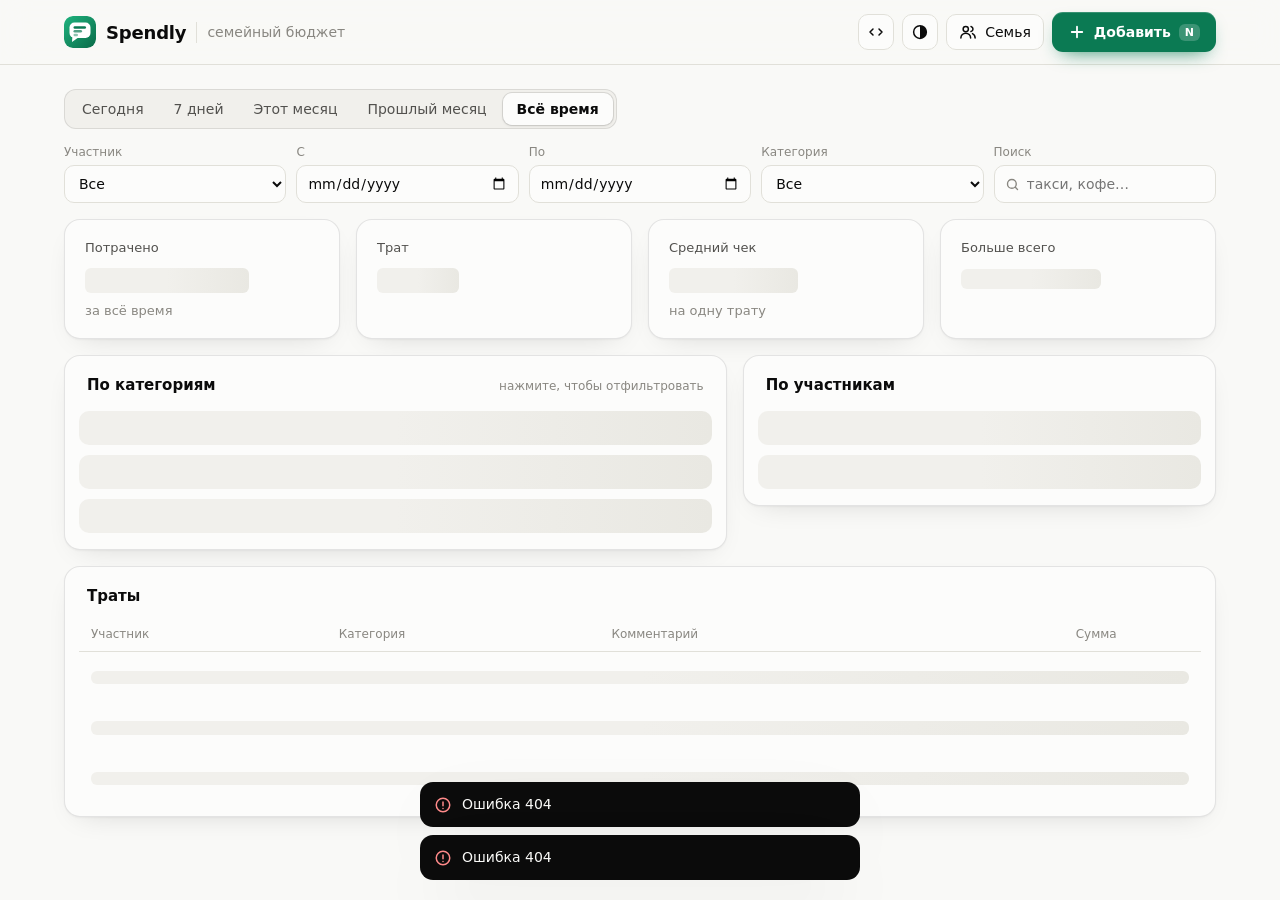
==== commit eef4b791: "Family invites: a link and QR from the panel, rename members The head of the family no longer needs " ====
--- a/web/index.html
+++ b/web/index.html
@@ -26,6 +26,10 @@
         <svg viewBox="0 0 24 24" width="18" height="18" fill="none" stroke="currentColor" stroke-width="2" stroke-linecap="round" stroke-linejoin="round" aria-hidden="true"><path d="M8 8l-4 4 4 4M16 8l4 4-4 4"/></svg>
       </a>
       <button class="ghost icon-btn" id="theme" type="button" aria-label="Тема оформления"></button>
+      <button class="ghost" id="family" type="button" aria-label="Семья: участники и приглашения">
+        <svg viewBox="0 0 24 24" width="18" height="18" fill="none" stroke="currentColor" stroke-width="2" stroke-linecap="round" stroke-linejoin="round" aria-hidden="true"><circle cx="9" cy="8" r="3.5"/><path d="M2.5 20a6.5 6.5 0 0 1 13 0M16 4.6a3.5 3.5 0 0 1 0 6.8M18 14.2a6.5 6.5 0 0 1 3.5 5.8"/></svg>
+        <span class="family-label">Семья</span>
+      </button>
       <button class="primary" id="add" type="button">
         <svg viewBox="0 0 24 24" width="18" height="18" fill="none" stroke="currentColor" stroke-width="2.4" stroke-linecap="round" aria-hidden="true"><path d="M12 5v14M5 12h14"/></svg>
         <span>Добавить</span><kbd>N</kbd>
@@ -142,6 +146,41 @@
   </form>
 </dialog>
 
+<dialog id="family-dialog" aria-labelledby="family-title">
+  <div class="dialog-body">
+    <header class="dialog-head">
+      <h2 id="family-title">Семья</h2>
+      <button type="button" class="ghost icon-btn" data-close aria-label="Закрыть">
+        <svg viewBox="0 0 24 24" width="18" height="18" fill="none" stroke="currentColor" stroke-width="2" stroke-linecap="round" aria-hidden="true"><path d="M6 6l12 12M18 6L6 18"/></svg>
+      </button>
+    </header>
+    <p class="hint">Каждый видит в боте только свои траты, вы здесь — траты всех. Имя можно поправить прямо в списке.</p>
+    <ul class="members" id="members"></ul>
+
+    <form class="invite-form" id="invite-form">
+      <h3>Пригласить участника</h3>
+      <div class="invite-row">
+        <label class="field"><span>Как подписать</span><input name="name" maxlength="40" required placeholder="Мама, Сын…" autocomplete="off"></label>
+        <button class="primary" type="submit" id="invite-btn">Создать ссылку</button>
+      </div>
+      <p class="form-error" id="invite-error" role="alert"></p>
+    </form>
+
+    <section class="invite" id="invite" hidden aria-labelledby="invite-title">
+      <img id="invite-qr" alt="" width="168" height="168">
+      <div class="invite-info">
+        <p class="invite-title" id="invite-title"></p>
+        <p class="hint" id="invite-hint"></p>
+        <div class="invite-link">
+          <input id="invite-url" readonly aria-label="Ссылка-приглашение">
+          <button class="ghost" type="button" id="invite-copy">Копировать</button>
+        </div>
+        <a class="primary" id="invite-share" target="_blank" rel="noopener">Отправить в Telegram</a>
+      </div>
+    </section>
+  </div>
+</dialog>
+
 <div class="toasts" id="toasts" aria-live="polite"></div>
 <div class="tooltip" id="tooltip" role="tooltip" hidden></div>
 </body>
--- a/web/styles.css
+++ b/web/styles.css
@@ -316,7 +316,7 @@
 dialog.closing { animation: pop-out 170ms var(--ease) forwards; }
 dialog::backdrop { background: rgb(0 0 0 / 0.45); backdrop-filter: blur(3px); animation: fade-in var(--t-med) var(--ease); }
 dialog.closing::backdrop { animation: fade-out 170ms var(--ease) forwards; }
-#form { display: grid; gap: 16px; padding: 20px; }
+#form, .dialog-body { display: grid; gap: 16px; padding: 20px; }
 .dialog-head { display: flex; align-items: center; justify-content: space-between; }
 .dialog-head h2 { font-size: 18px; font-weight: 700; }
 .dialog-head .icon-btn { border-color: transparent; }
@@ -343,6 +343,34 @@
 .form-error { color: var(--danger); font-size: 14px; }
 .form-error:empty { display: none; }
 .dialog-foot { display: flex; justify-content: flex-end; gap: 8px; }
+
+/* Family: names edit in place, the invite shows a QR beside the link. */
+.members { list-style: none; margin: 0; padding: 0; display: grid; gap: 4px; }
+.member { display: flex; align-items: center; gap: 10px; }
+.member input {
+  flex: 1; min-width: 0; height: 38px; padding: 0 10px; border: 1px solid transparent; border-radius: 10px;
+  background: transparent; color: var(--ink); font: inherit; font-size: 15px;
+  transition: background-color var(--t-fast), border-color var(--t-fast), box-shadow var(--t-fast);
+}
+.member input:hover { background: var(--surface-2); }
+.member input:focus { outline: none; border-color: var(--accent); background: var(--surface); box-shadow: 0 0 0 3px var(--accent-soft); }
+.invite-form { display: grid; gap: 10px; padding-top: 16px; border-top: 1px solid var(--line); }
+.invite-form h3 { font-size: 15px; font-weight: 650; }
+.invite-row { display: grid; grid-template-columns: minmax(0, 1fr) auto; gap: 8px; align-items: end; }
+.invite {
+  display: grid; grid-template-columns: auto minmax(0, 1fr); gap: 16px; align-items: start;
+  padding: 14px; border-radius: 14px; background: var(--surface-2); animation: rise var(--t-med) var(--ease);
+}
+.invite[hidden] { display: none; }
+.invite img { display: block; width: 168px; height: 168px; border-radius: 10px; background: #fff; }
+.invite-info { display: grid; grid-template-columns: minmax(0, 1fr); gap: 10px; min-width: 0; }
+.invite-title { font-weight: 650; }
+.invite-link { display: flex; gap: 6px; }
+.invite-link input {
+  flex: 1; min-width: 0; height: 36px; padding: 0 10px; border: 1px solid var(--line); border-radius: 10px;
+  background: var(--surface); color: var(--ink-2); font: inherit; font-size: 13px;
+}
+.invite .primary { justify-self: start; }
 
 /* ---------- toasts & tooltip ---------- */
 
@@ -425,4 +453,9 @@
   .c-cat { order: 4; }
   .c-actions { order: 5; margin-left: auto; width: auto; }
   .grid2 { grid-template-columns: 1fr; }
-}
+  .family-label { display: none; }
+  #family { width: 36px; padding: 0; }
+  .invite { grid-template-columns: 1fr; justify-items: center; }
+  .invite-info { width: 100%; }
+  .invite-row { grid-template-columns: 1fr; }
+}
